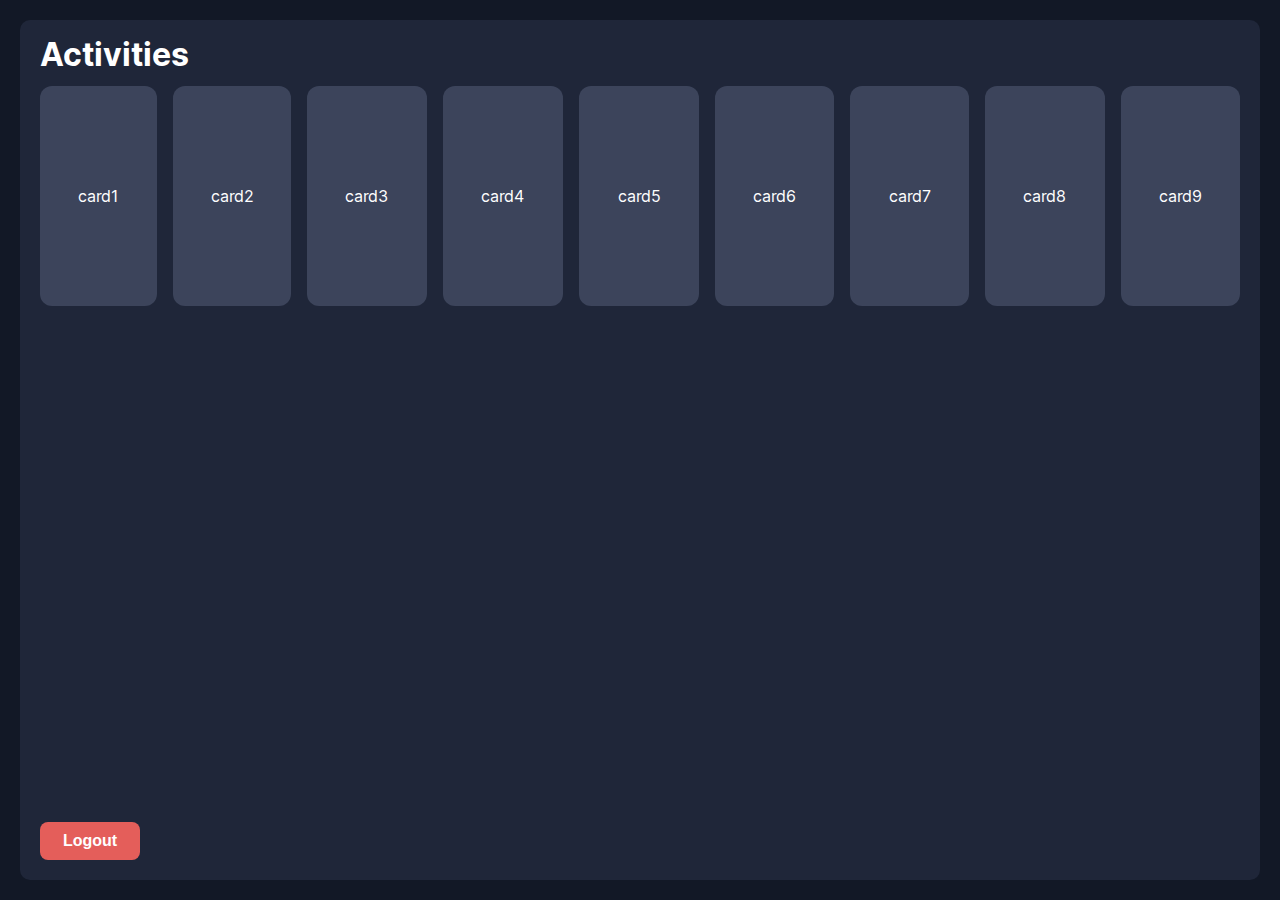
==== dashboard.html @ 5e174706 "initial" ====
<!DOCTYPE html>
<html lang="en">
<head>
  <meta charset="UTF-8">
  <meta name="viewport" content="width=device-width, initial-scale=1.0">

  <link rel="stylesheet" href="dashboard.css">

  <title>Document</title>
</head>
<body>
  <div class="activities">
    <h1>Activities</h1>

    <div class="cards">
      <div class="card">card1</div>
      <div class="card">card2</div>
      <div class="card">card3</div>
      <div class="card">card4</div>
      <div class="card">card5</div>
      <div class="card">card6</div>
      <div class="card">card7</div>
      <div class="card">card8</div>
      <div class="card">card9</div>
    </div>

    <button class="logout">Logout</button>
  </div>
</body>
</html>
---- dashboard.css ----
@font-face {
  font-family: Inter;
  src: url("/Inter.woff2");
  font-display: swap;
}

* {
  margin: 0;
  padding: 0;
}

body {
  background-color: #121826;
  color: white !important;
  font-family: Inter;
  margin: 0;
  padding: 0;
}

.activities {
  position: fixed;
  background-color: #1f2639;
  padding: 20px 20px;
  border-radius: 10px;
  flex-direction: column;
  height: calc(100vh - 80px);
  margin: 20px;
  width: calc(100vw - 80px);
}

h1 {
  line-height: 30px;
}

.logout {
  position: absolute;
  width: 100px;
  bottom: 20px;
}

button {
  background-color: #e45e5a;
  border-radius: 8px;
  border: none;
  padding: 10px;
  color: white;
  font-size: 16px;
  font-weight: 600;
  transition: background-color 0.3s;
}

button:hover {
  background-color: #a94a46;
}

.cards {
  display: flex;
  flex-wrap: wrap;
  gap: 16px;
  margin-top: 16px;
}

.card {
  background-color: #3c445b;
  border-radius: 12px;
  height: 200px;
  min-width: max-content;
  padding: 10px;
  flex-direction: column;
  flex-grow: 1;
  flex-shrink: 1;
  display: grid;
  place-content: center;
}
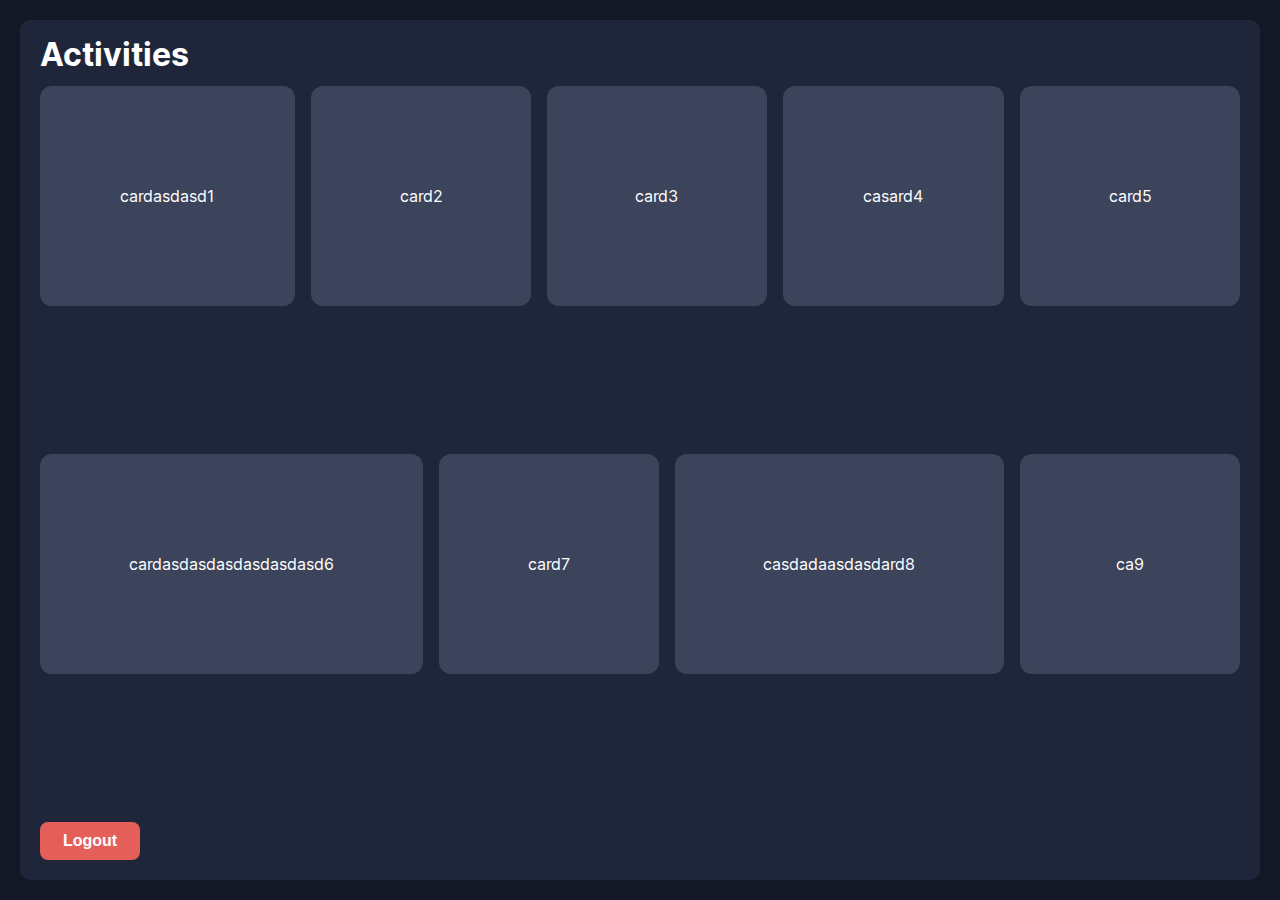
==== commit d5bb586a: "yey made it work" ====
--- a/dashboard.html
+++ b/dashboard.html
@@ -11,17 +11,16 @@
 <body>
   <div class="activities">
     <h1>Activities</h1>
-
     <div class="cards">
-      <div class="card">card1</div>
+      <div class="card">cardasdasd1</div>
       <div class="card">card2</div>
       <div class="card">card3</div>
-      <div class="card">card4</div>
+      <div class="card">casard4</div>
       <div class="card">card5</div>
-      <div class="card">card6</div>
+      <div class="card">cardasdasdasdasdasdasd6</div>
       <div class="card">card7</div>
-      <div class="card">card8</div>
-      <div class="card">card9</div>
+      <div class="card">casdadaasdasdard8</div>
+      <div class="card">ca9</div>
     </div>
 
     <button class="logout">Logout</button>
--- a/dashboard.css
+++ b/dashboard.css
@@ -18,7 +18,7 @@
 }
 
 .activities {
-  position: fixed;
+  position: absolute;
   background-color: #1f2639;
   padding: 20px 20px;
   border-radius: 10px;
@@ -26,6 +26,7 @@
   height: calc(100vh - 80px);
   margin: 20px;
   width: calc(100vw - 80px);
+  overflow: hidden;
 }
 
 h1 {
@@ -58,13 +59,15 @@
   flex-wrap: wrap;
   gap: 16px;
   margin-top: 16px;
+  overflow-y: scroll;
+  height: calc(100% - 100px);
 }
 
 .card {
   background-color: #3c445b;
   border-radius: 12px;
   height: 200px;
-  min-width: max-content;
+  min-width: 200px;
   padding: 10px;
   flex-direction: column;
   flex-grow: 1;
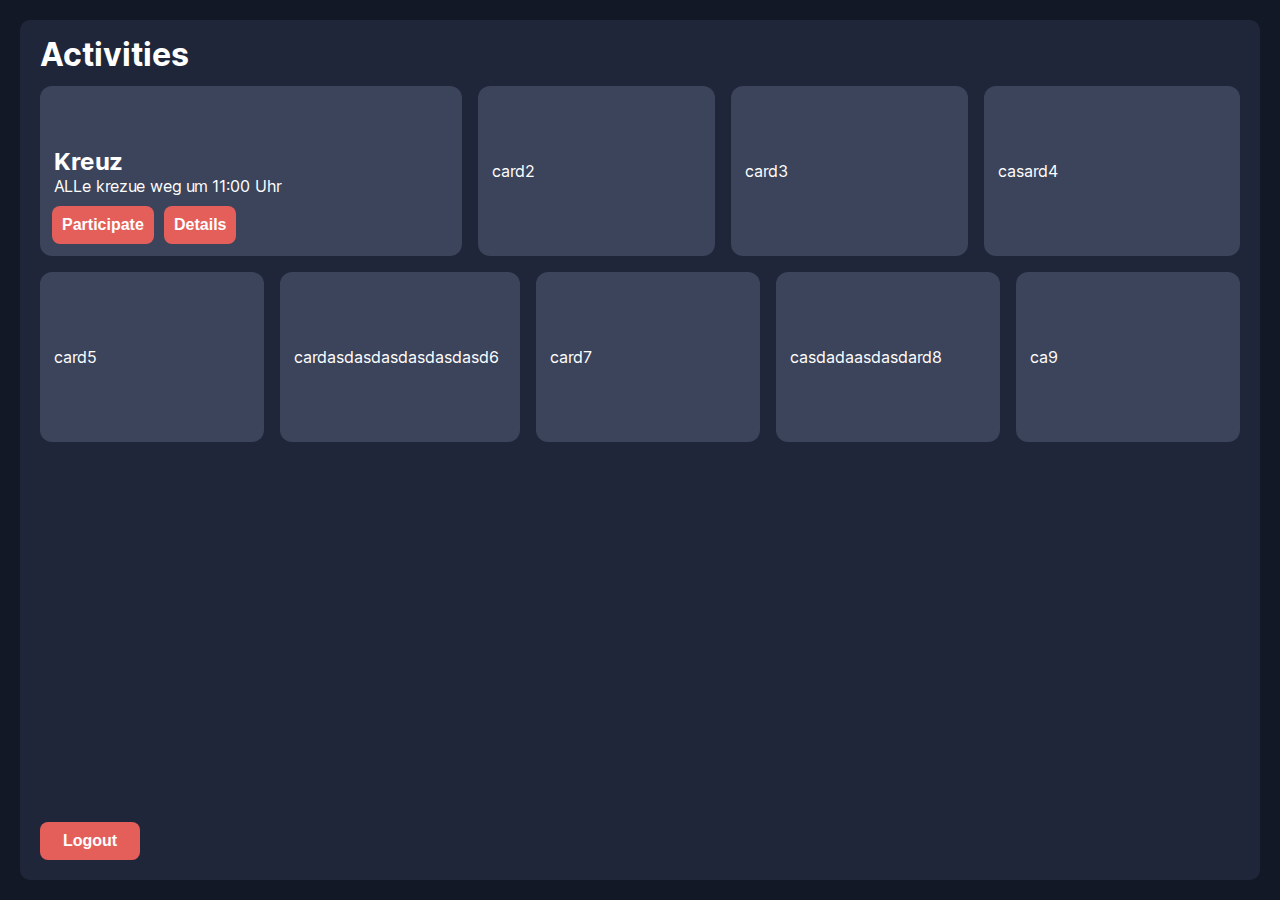
==== commit 12cfb9e5: "dashboad" ====
--- a/dashboard.html
+++ b/dashboard.html
@@ -12,7 +12,12 @@
   <div class="activities">
     <h1>Activities</h1>
     <div class="cards">
-      <div class="card">cardasdasd1</div>
+      <div class="card">
+        <h2 class="title">Kreuz</h2>
+        <p class="description">ALLe krezue weg um 11:00 Uhr</p>
+        <button class="card-button participate">Participate</button>
+        <button class="card-button details">Details</button>
+      </div>
       <div class="card">card2</div>
       <div class="card">card3</div>
       <div class="card">casard4</div>
--- a/dashboard.css
+++ b/dashboard.css
@@ -60,18 +60,32 @@
   gap: 16px;
   margin-top: 16px;
   overflow-y: scroll;
-  height: calc(100% - 100px);
+  height: max-content;
 }
 
 .card {
+  position: relative;
   background-color: #3c445b;
   border-radius: 12px;
-  height: 200px;
+  height: 150px;
   min-width: 200px;
   padding: 10px;
+  padding-left: 14px;
   flex-direction: column;
   flex-grow: 1;
   flex-shrink: 1;
-  display: grid;
   place-content: center;
-}+}
+
+.card-button{
+  position: absolute;
+  bottom: 12px;
+  left: 0;
+}
+.participate{
+  left: 12px;
+}
+
+.details{
+  left: calc(112px + 12px);
+}
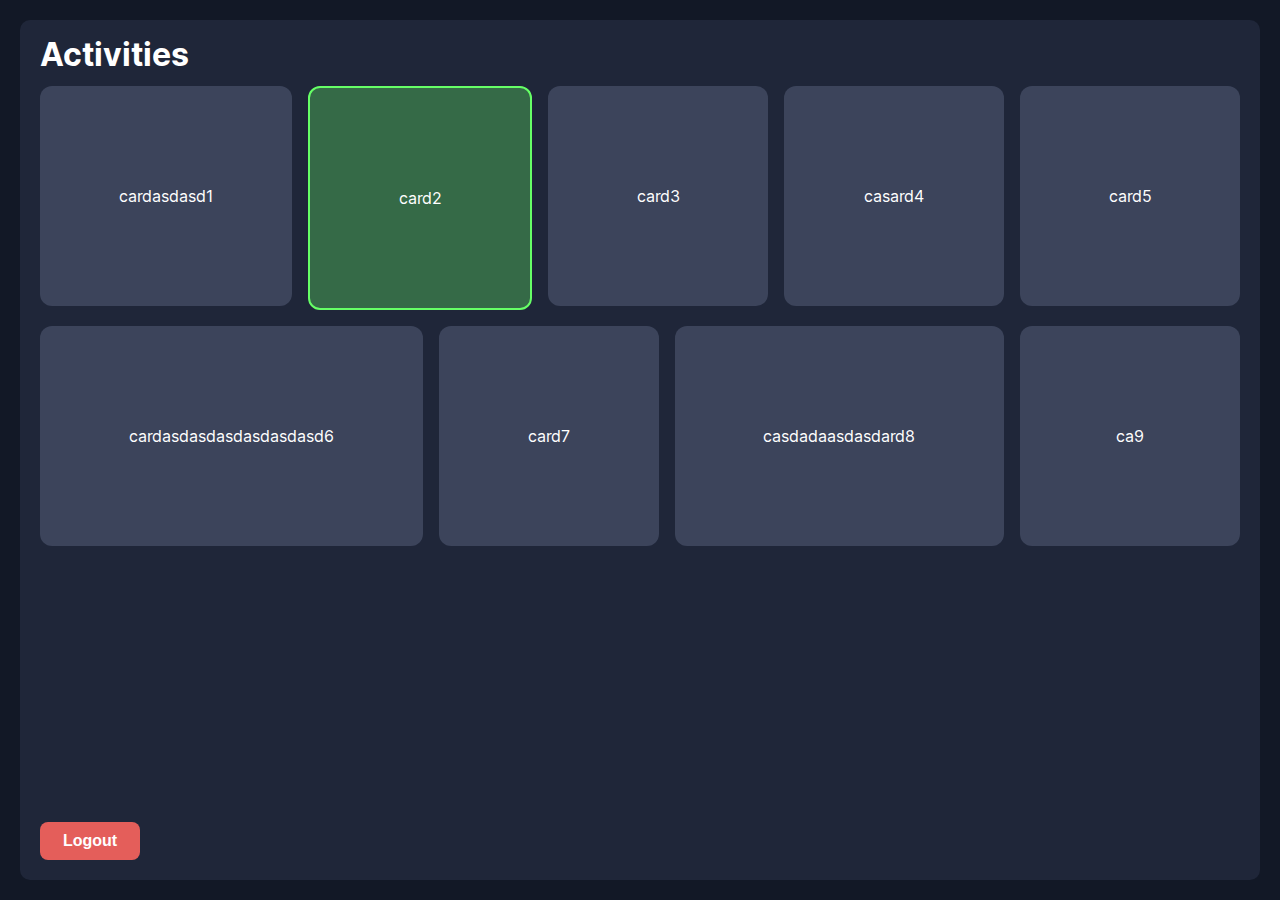
==== commit fa958f57: "da" ====
--- a/dashboard.html
+++ b/dashboard.html
@@ -12,13 +12,8 @@
   <div class="activities">
     <h1>Activities</h1>
     <div class="cards">
-      <div class="card">
-        <h2 class="title">Kreuz</h2>
-        <p class="description">ALLe krezue weg um 11:00 Uhr</p>
-        <button class="card-button participate">Participate</button>
-        <button class="card-button details">Details</button>
-      </div>
-      <div class="card">card2</div>
+      <div class="card">cardasdasd1</div>
+      <div class="card this">card2</div>
       <div class="card">card3</div>
       <div class="card">casard4</div>
       <div class="card">card5</div>
--- a/dashboard.css
+++ b/dashboard.css
@@ -57,35 +57,29 @@
 .cards {
   display: flex;
   flex-wrap: wrap;
+  flex-direction: row;
   gap: 16px;
   margin-top: 16px;
-  overflow-y: scroll;
+  overflow-y: auto;
   height: max-content;
+  max-height: calc(100% - 100px);
+  
 }
 
 .card {
-  position: relative;
   background-color: #3c445b;
   border-radius: 12px;
-  height: 150px;
+  height: 200px;
   min-width: 200px;
   padding: 10px;
-  padding-left: 14px;
   flex-direction: column;
   flex-grow: 1;
   flex-shrink: 1;
+  display: grid;
   place-content: center;
 }
 
-.card-button{
-  position: absolute;
-  bottom: 12px;
-  left: 0;
-}
-.participate{
-  left: 12px;
-}
-
-.details{
-  left: calc(112px + 12px);
-}
+.this {
+  background-color: #66ff6650;
+  border: 2px solid #66ff66;
+}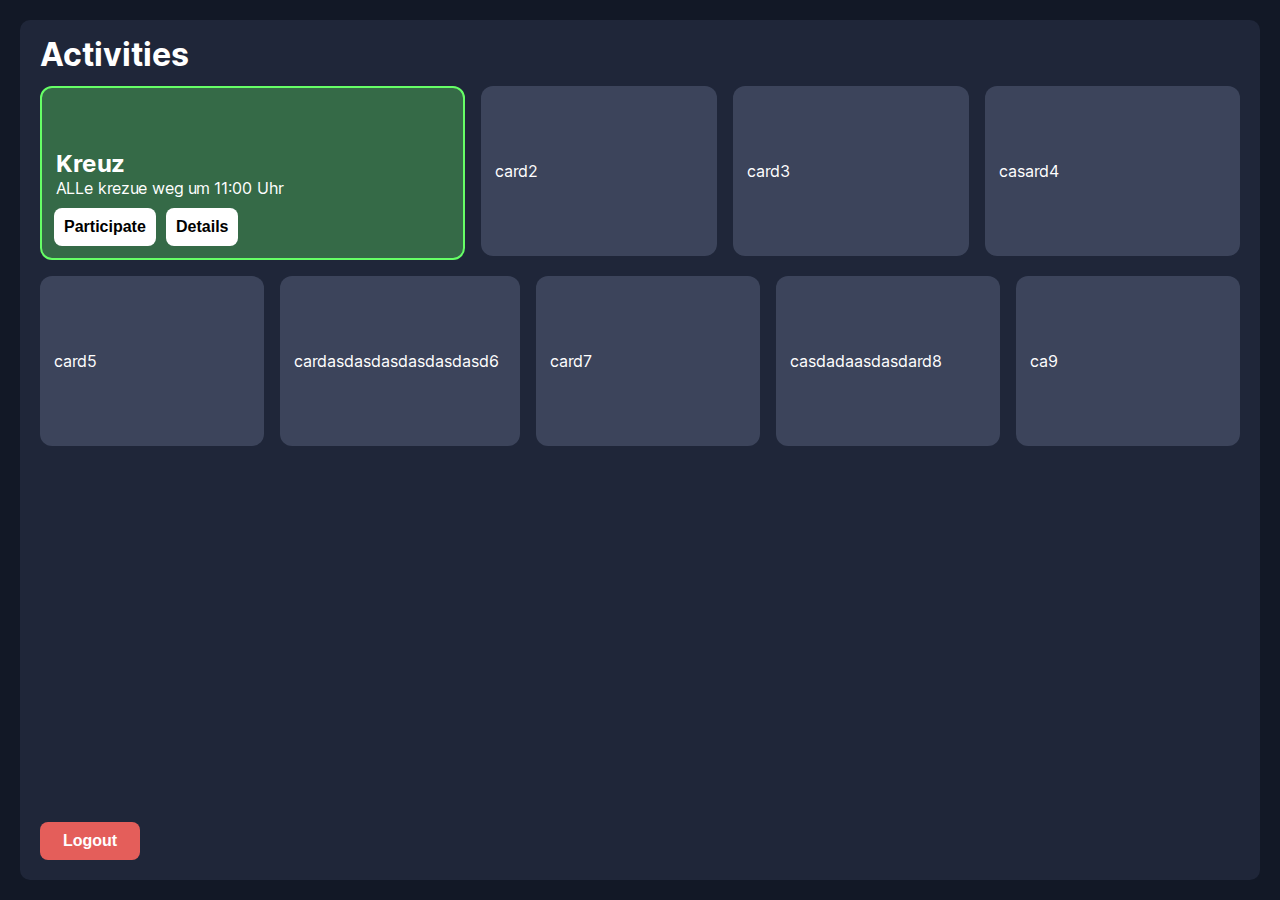
==== commit 6f1f47e7: "participated" ====
--- a/dashboard.html
+++ b/dashboard.html
@@ -12,8 +12,13 @@
   <div class="activities">
     <h1>Activities</h1>
     <div class="cards">
-      <div class="card">cardasdasd1</div>
-      <div class="card this">card2</div>
+      <div class="card participated">
+        <h2 class="title">Kreuz</h2>
+        <p class="description">ALLe krezue weg um 11:00 Uhr</p>
+        <button class="card-button participate">Participate</button>
+        <button class="card-button details">Details</button>
+      </div>
+      <div class="card">card2</div>
       <div class="card">card3</div>
       <div class="card">casard4</div>
       <div class="card">card5</div>
--- a/dashboard.css
+++ b/dashboard.css
@@ -67,19 +67,39 @@
 }
 
 .card {
+  position: relative;
   background-color: #3c445b;
   border-radius: 12px;
-  height: 200px;
+  height: 150px;
   min-width: 200px;
   padding: 10px;
+  padding-left: 14px;
   flex-direction: column;
   flex-grow: 1;
   flex-shrink: 1;
-  display: grid;
   place-content: center;
 }
 
-.this {
+.card-button{
+  position: absolute;
+  bottom: 12px;
+  left: 0;
+}
+.participate{
+  left: 12px;
+}
+
+.details{
+  left: calc(112px + 12px);
+}
+
+
+.participated {
   background-color: #66ff6650;
   border: 2px solid #66ff66;
-}+}
+
+.participated button{
+  background-color: #ffffff;
+  color: black;
+}
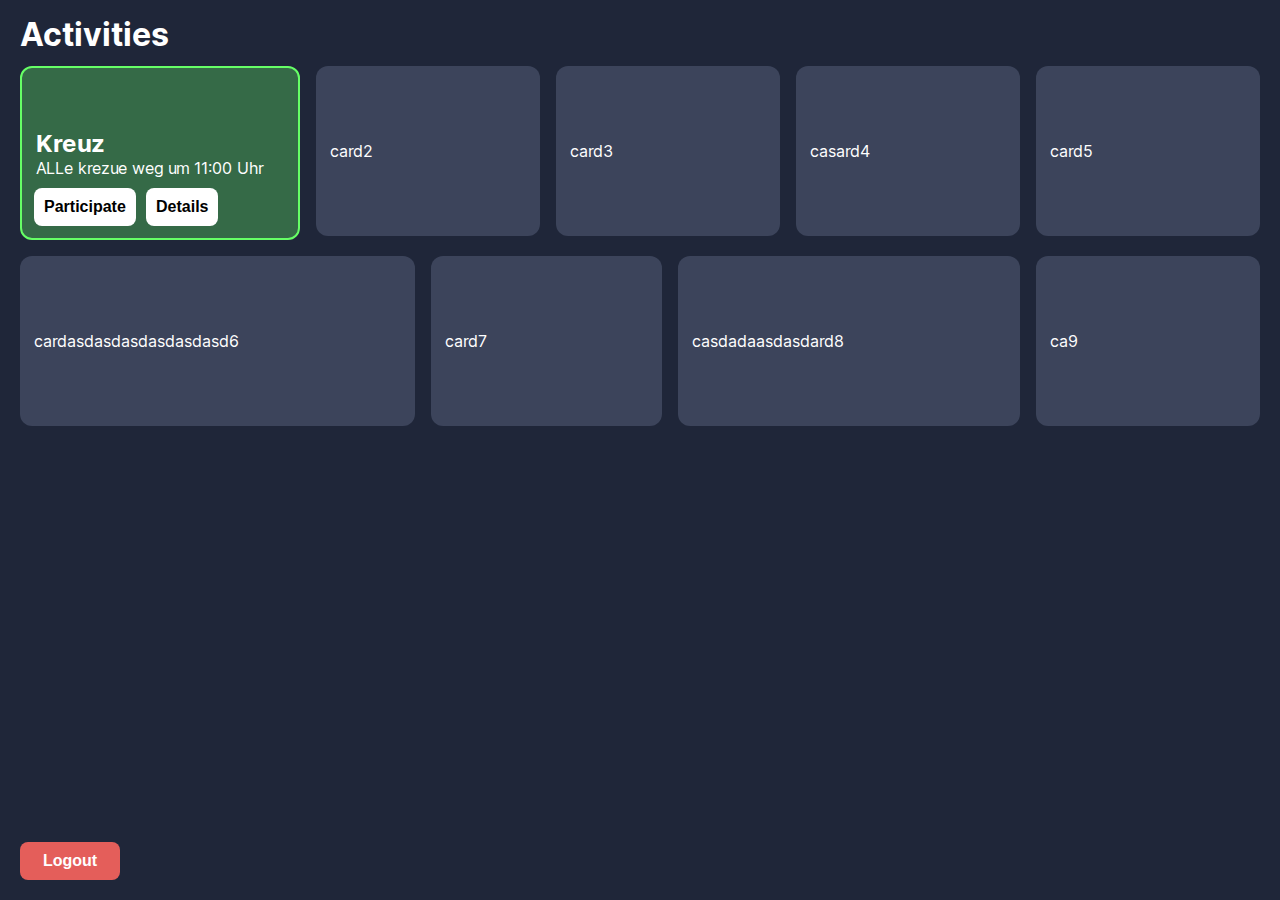
==== commit 171c22a9: "popup" ====
--- a/dashboard.html
+++ b/dashboard.html
@@ -9,6 +9,11 @@
   <title>Document</title>
 </head>
 <body>
+  <div class="popup" id="popup">
+    <div class="content">
+      <img src="close.svg" class="close" id="close">
+    </div>
+  </div>
   <div class="activities">
     <h1>Activities</h1>
     <div class="cards">
@@ -16,7 +21,7 @@
         <h2 class="title">Kreuz</h2>
         <p class="description">ALLe krezue weg um 11:00 Uhr</p>
         <button class="card-button participate">Participate</button>
-        <button class="card-button details">Details</button>
+        <button class="card-button details" id="details">Details</button>
       </div>
       <div class="card">card2</div>
       <div class="card">card3</div>
@@ -30,5 +35,6 @@
 
     <button class="logout">Logout</button>
   </div>
+  <script src="dashboard.js"></script>
 </body>
 </html>--- a/dashboard.css
+++ b/dashboard.css
@@ -10,22 +10,21 @@
 }
 
 body {
-  background-color: #121826;
   color: white !important;
   font-family: Inter;
   margin: 0;
   padding: 0;
+  height: 100%;
+  width: 100%;
 }
 
 .activities {
   position: absolute;
   background-color: #1f2639;
   padding: 20px 20px;
-  border-radius: 10px;
   flex-direction: column;
-  height: calc(100vh - 80px);
-  margin: 20px;
-  width: calc(100vw - 80px);
+  height: calc(100% - 40px);
+  width: calc(100% - 40px);
   overflow: hidden;
 }
 
@@ -63,7 +62,7 @@
   overflow-y: auto;
   height: max-content;
   max-height: calc(100% - 100px);
-  
+
 }
 
 .card {
@@ -80,16 +79,17 @@
   place-content: center;
 }
 
-.card-button{
+.card-button {
   position: absolute;
   bottom: 12px;
   left: 0;
 }
-.participate{
+
+.participate {
   left: 12px;
 }
 
-.details{
+.details {
   left: calc(112px + 12px);
 }
 
@@ -99,7 +99,43 @@
   border: 2px solid #66ff66;
 }
 
-.participated button{
+.participated button {
   background-color: #ffffff;
   color: black;
 }
+
+.popup {
+  position: fixed;
+  top: 0;
+  left: 0;
+  right: 0;
+  bottom: 0;
+  background-color: rgba(0, 0, 0, 0.5);
+  z-index: 10;
+  display: none;
+  place-content: center;
+  transition: all 0.5s;
+}
+
+.content {
+  width: 200px;
+  height: 200px;
+  background-color: #3c445b;
+  border-radius: 16px;
+  position: relative;
+  transition: all 0.5s;
+}
+
+.close {
+  position: absolute;
+  top: 8px;
+  right: 8px;
+  transition: background-color 0.3s;
+  border-radius: 4px;
+}
+
+.close:hover {
+  cursor: pointer;
+  background-color: #9f9f9f44;
+  border-radius: 4px;
+}